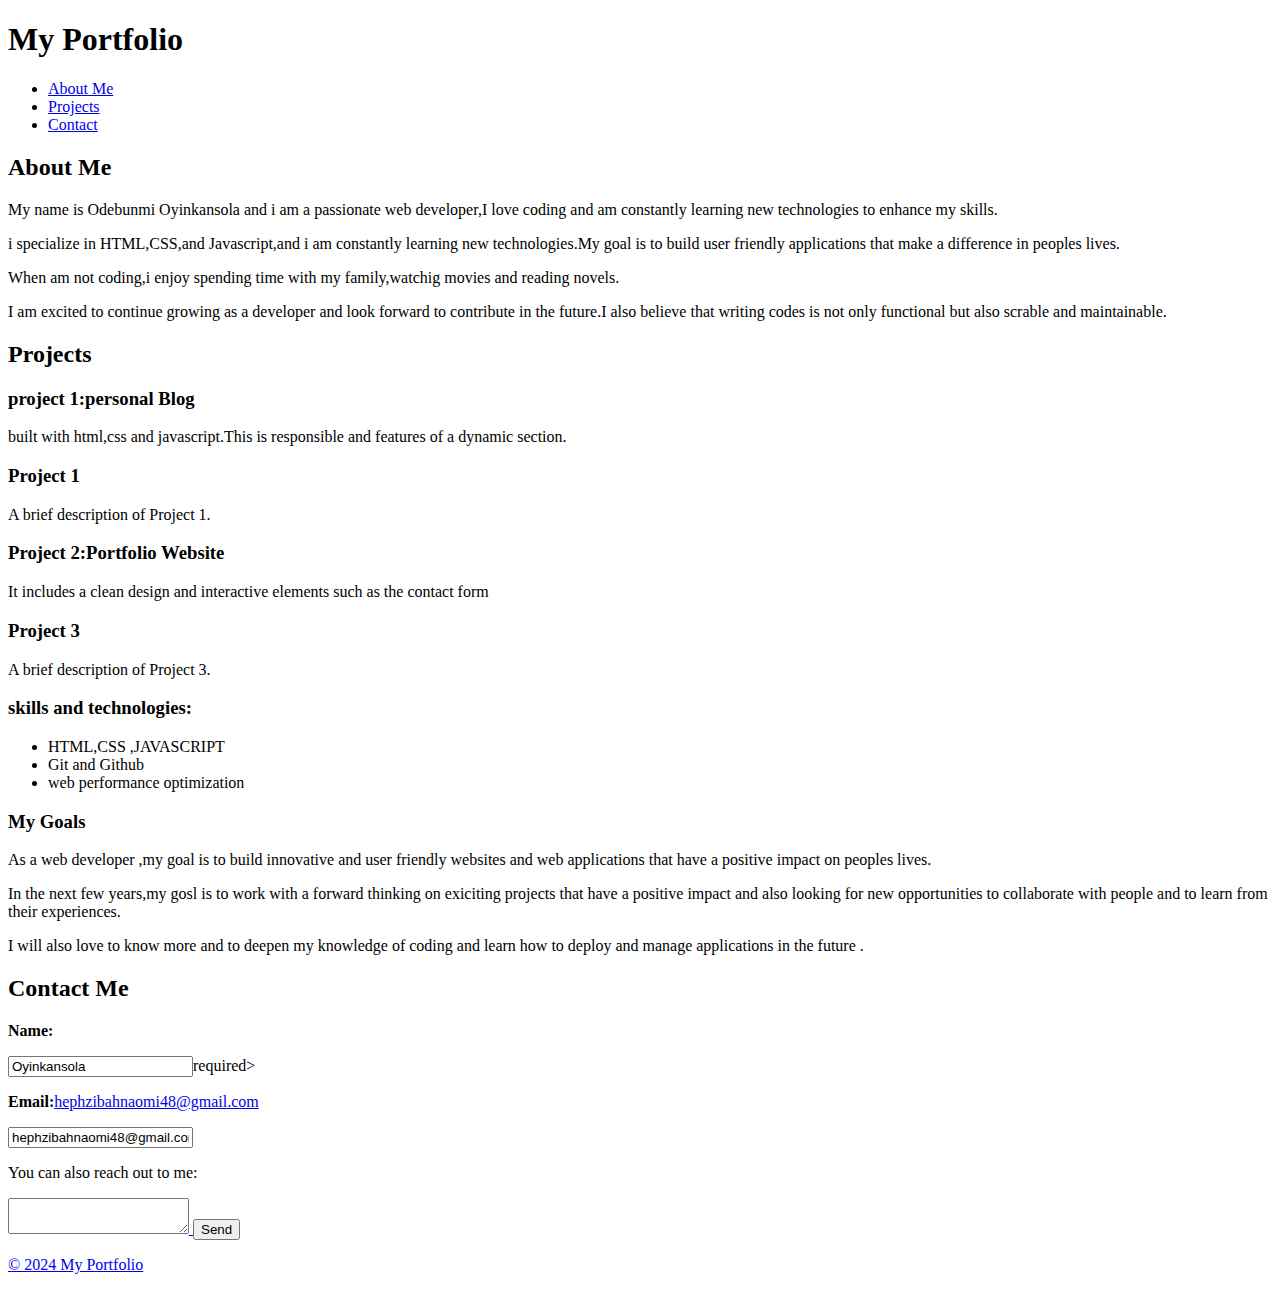
==== index.html @ 9f6988ac "Update and rename index.html1.html to index.html" ====
<!DOCTYPE html>
<html lang="en">
<head>
    <meta charset="UTF-8">
    <meta name="viewport" content="width=device-width, initial-scale=1.0">
    <title>My Portfolio</title>
    <link rel="stylesheet" href="styles.css">
    <!..Link to javascript..>
    <script src ="js/app.js"></script>
</head>
<body>

    <!-- Header and Navigation -->
    <header>
        <h1>My Portfolio</h1>
        <nav>
            <ul>
                <li><a href="#about">About Me</a></li>
                <li><a href="#projects">Projects</a></li>
                <li><a href="#contact">Contact</a></li>
            </ul>
        </nav>
    </header>

    <!-- About Me Section -->
    <section id="about">
        <h2>About Me</h2>
        <p>My name is Odebunmi Oyinkansola and i am a passionate web developer,I love coding and am constantly learning new technologies to enhance my skills.</p>
        <p>i specialize in HTML,CSS,and Javascript,and i am constantly learning new technologies.My goal is to build user friendly applications that make a difference in peoples lives.</p>
        <p>When am not coding,i enjoy spending time with my family,watchig movies and reading novels.</p>
        <p>I am excited to continue growing as a developer and look forward to contribute in the future.I also believe that writing codes is not only functional but also scrable and maintainable.</p>
    </section>

    <!-- Projects Section -->
    <section id="projects">
        <h2>Projects</h2>
        <div class=project></div>
        <h3>project 1:personal Blog</h3>
        <div>built with html,css and javascript.This is responsible  and features of a dynamic section.</div>
        <div class="project">
            <h3>Project 1</h3>
            <p>A brief description of Project 1.</p>
        </div>
        <div class="project">
            <h3>Project 2:Portfolio Website</h3>
            <p>It includes a clean design and interactive elements such as the contact form </p>
        </div>
        <div class="project">
            <h3>Project 3</h3>
            <p>A brief description of Project 3.</p>
            <h3>skills and technologies:</h3>
            <ul>
                <li>HTML,CSS ,JAVASCRIPT</li>
                <li>Git and Github</li>
                <li>web performance optimization</li>
            </ul>
            <h3>My Goals</h3>
            <p>As a web developer ,my goal is to  build innovative and user friendly websites and web applications that have a positive impact on peoples lives. 
                <p>In the next few years,my gosl is to work with a forward thinking  on exiciting projects that have a positive impact and also looking for new opportunities to collaborate with people and to learn from their experiences.</p>
                <p>I will also love to know more and to deepen my knowledge of coding and learn how to deploy and manage applications in the future .</p>
            </p>
        </div>

    </section>

    <!-- Contact Form Section -->
    <section id="contact">
        <h2>Contact Me</h2>
        <form id="contactForm">
            <p><strong>Name:</strong></p>
            <input type="text" id="name" name=oyinkansola value="Oyinkansola">required>

        <p><strong>Email:</strong><a
        href="mailto:hephzibahnaomi48@gmail.com">hephzibahnaomi48@gmail.com</a></p>
        <input type="email" id="email" name="email"
        value="hephzibahnaomi48@gmail.com"required>

            <p>You can also reach out to me:<a
                href="tel:08051932582>"08051932582</a></p>
            <textarea id="message" name="message"></textarea>

            <button type="submit">Send</button>
        </form>
    </section>

    <!-- Footer -->
    <footer>
        <p>&copy; 2024 My Portfolio</p>
    </footer>

    <script src="script.js"></script>
</body>
</html>
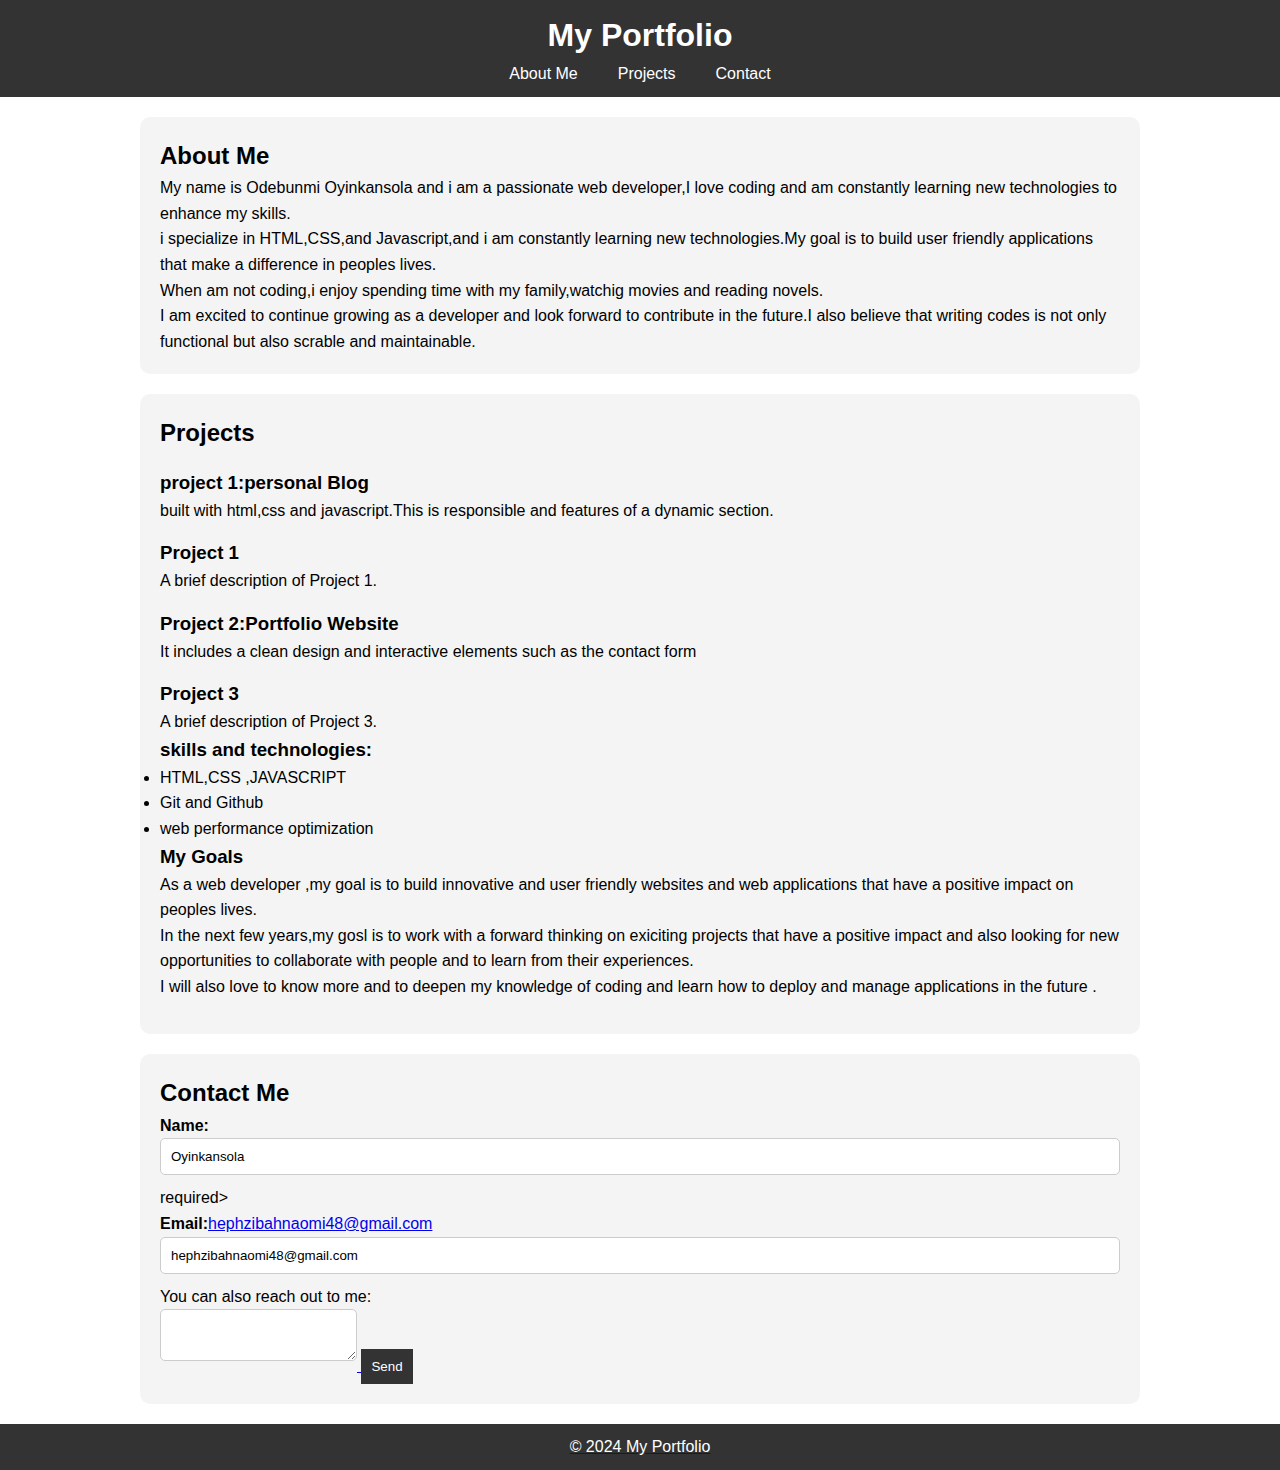
==== commit 525af5cd: "Update index.html" ====
--- a/index.html
+++ b/index.html
@@ -4,7 +4,7 @@
     <meta charset="UTF-8">
     <meta name="viewport" content="width=device-width, initial-scale=1.0">
     <title>My Portfolio</title>
-    <link rel="stylesheet" href="styles.css">
+    <link rel="stylesheet" href="style.css">
     <!..Link to javascript..>
     <script src ="js/app.js"></script>
 </head>
--- a/style.css
+++ b/style.css
@@ -0,0 +1,91 @@
+* {
+    margin: 0;
+    padding: 0;
+    box-sizing: border-box;
+}
+
+body {
+    font-family: Arial, sans-serif;
+    line-height: 1.6;
+}
+
+header {
+    background: #333;
+    color: #fff;
+    padding: 10px 0;
+    text-align: center;
+}
+
+header h1 {
+    margin: 0;
+}
+
+nav ul {
+    list-style: none;
+    display: flex;
+    justify-content: center;
+    padding: 0;
+}
+
+nav ul li {
+    margin: 0 20px;
+}
+
+nav ul li a {
+    color: #fff;
+    text-decoration: none;
+}
+
+section {
+    padding: 20px;
+    margin: 20px 0;
+    max-width: 1000px;
+    margin-left: auto;
+    margin-right: auto;
+}
+
+#about, #projects, #contact {
+    background-color: #f4f4f4;
+    padding: 20px;
+    border-radius: 10px;
+}
+
+.project {
+    margin: 15px 0;
+}
+
+footer {
+    background: #333;
+    color: #fff;
+    text-align: center;
+    padding: 10px 0;
+}
+
+button {
+    background-color: #333;
+    color: white;
+    border: none;
+    padding: 10px;
+    cursor: pointer;
+}
+
+button:hover {
+    background-color: #555;
+}
+
+form {
+    display: flex;
+    flex-direction: column;
+}
+
+form label {
+    margin: 10px 0 5px;
+}
+
+form input, form textarea {
+    padding: 10px;
+    margin-bottom: 10px;
+    border: 1px solid #ccc;
+    border-radius: 5px;
+}
+
